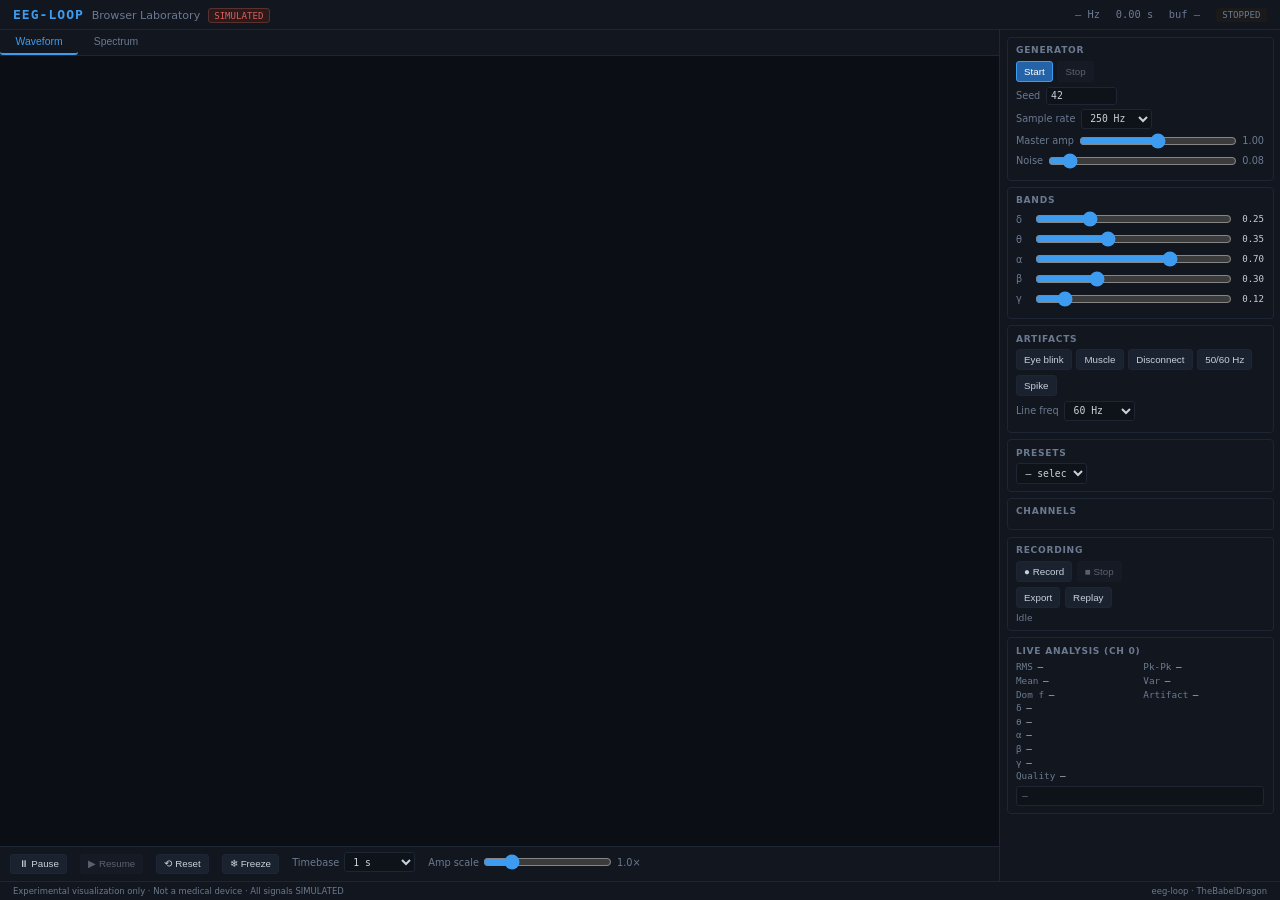
==== web/index.html @ 6e5c9f02 "feat(web): index.html application shell" ====
<!DOCTYPE html>
<html lang="en">
<head>
  <meta charset="UTF-8" />
  <meta name="viewport" content="width=device-width, initial-scale=1.0" />
  <title>eeg-loop · Browser EEG Laboratory</title>
  <meta name="description" content="Experimental browser EEG visualization. All signals are SIMULATED." />
  <link rel="stylesheet" href="css/lab.css" />
</head>
<body>
  <div id="app">
    <header class="top-bar">
      <div class="brand">
        <span class="logo">EEG-LOOP</span>
        <span class="subtitle">Browser Laboratory</span>
        <span class="badge sim">SIMULATED</span>
      </div>
      <div class="status-bar">
        <span id="sample-rate-display">— Hz</span>
        <span id="elapsed-display">0.00 s</span>
        <span id="buffer-display">buf —</span>
        <span id="gen-state" class="state stopped">STOPPED</span>
      </div>
    </header>

    <main class="workspace">
      <section class="scope-panel">
        <div class="view-tabs">
          <button class="tab active" data-view="waveform">Waveform</button>
          <button class="tab" data-view="spectrum">Spectrum</button>
        </div>
        <div id="waveform-view" class="view active">
          <canvas id="waveform-canvas"></canvas>
          <div id="channel-labels" class="channel-labels"></div>
        </div>
        <div id="spectrum-view" class="view">
          <canvas id="spectrum-canvas"></canvas>
          <div class="band-legend">
            <span class="band delta">δ 0.5–4</span>
            <span class="band theta">θ 4–8</span>
            <span class="band alpha">α 8–13</span>
            <span class="band beta">β 13–30</span>
            <span class="band gamma">γ 30–45</span>
          </div>
        </div>
        <div class="scope-controls">
          <button id="btn-pause">⏸ Pause</button>
          <button id="btn-resume" disabled>▶ Resume</button>
          <button id="btn-reset">⟲ Reset</button>
          <button id="btn-freeze">❄ Freeze</button>
          <label>Timebase
            <select id="timebase">
              <option value="0.5">0.5 s</option>
              <option value="1" selected>1 s</option>
              <option value="2">2 s</option>
              <option value="4">4 s</option>
              <option value="8">8 s</option>
            </select>
          </label>
          <label>Amp scale
            <input type="range" id="amp-scale" min="0.1" max="5" step="0.1" value="1" />
            <span id="amp-scale-val">1.0×</span>
          </label>
        </div>
      </section>

      <aside class="control-panel">
        <section class="panel-section">
          <h3>Generator</h3>
          <div class="btn-row">
            <button id="btn-start" class="primary">Start</button>
            <button id="btn-stop" disabled>Stop</button>
          </div>
          <label>Seed <input type="number" id="seed" value="42" min="0" step="1" /></label>
          <label>Sample rate
            <select id="sample-rate">
              <option value="128">128 Hz</option>
              <option value="250" selected>250 Hz</option>
              <option value="500">500 Hz</option>
            </select>
          </label>
          <label>Master amp
            <input type="range" id="master-amp" min="0" max="2" step="0.05" value="1" />
            <span id="master-amp-val">1.00</span>
          </label>
          <label>Noise
            <input type="range" id="noise" min="0" max="1" step="0.02" value="0.08" />
            <span id="noise-val">0.08</span>
          </label>
        </section>

        <section class="panel-section">
          <h3>Bands</h3>
          <div class="band-sliders">
            <label>δ <input type="range" id="band-delta" min="0" max="1" step="0.02" value="0.25" /><span>0.25</span></label>
            <label>θ <input type="range" id="band-theta" min="0" max="1" step="0.02" value="0.35" /><span>0.35</span></label>
            <label>α <input type="range" id="band-alpha" min="0" max="1" step="0.02" value="0.70" /><span>0.70</span></label>
            <label>β <input type="range" id="band-beta" min="0" max="1" step="0.02" value="0.30" /><span>0.30</span></label>
            <label>γ <input type="range" id="band-gamma" min="0" max="1" step="0.02" value="0.12" /><span>0.12</span></label>
          </div>
        </section>

        <section class="panel-section">
          <h3>Artifacts</h3>
          <div class="btn-row wrap">
            <button id="art-blink">Eye blink</button>
            <button id="art-muscle">Muscle</button>
            <button id="art-disconnect">Disconnect</button>
            <button id="art-line">50/60 Hz</button>
            <button id="art-spike">Spike</button>
          </div>
          <label>Line freq
            <select id="line-freq">
              <option value="50">50 Hz</option>
              <option value="60" selected>60 Hz</option>
            </select>
          </label>
        </section>

        <section class="panel-section">
          <h3>Presets</h3>
          <select id="preset">
            <option value="">— select —</option>
            <option value="clean-alpha">Clean alpha-dominant</option>
            <option value="mixed">Mixed background</option>
            <option value="slow-wave">Slow-wave dominant</option>
            <option value="hf-noise">High-frequency noise</option>
            <option value="blink">Eye-blink contamination</option>
            <option value="disconnect">Electrode disconnect</option>
            <option value="noisy">Noisy recording</option>
          </select>
        </section>

        <section class="panel-section">
          <h3>Channels</h3>
          <div id="channel-toggles" class="channel-toggles"></div>
        </section>

        <section class="panel-section">
          <h3>Recording</h3>
          <div class="btn-row">
            <button id="btn-rec-start">● Record</button>
            <button id="btn-rec-stop" disabled>■ Stop</button>
          </div>
          <div class="btn-row">
            <button id="btn-export">Export</button>
            <button id="btn-replay">Replay</button>
          </div>
          <div id="rec-status" class="muted">Idle</div>
        </section>

        <section class="panel-section analysis">
          <h3>Live Analysis <span class="muted">(ch 0)</span></h3>
          <div id="analysis-panel" class="analysis-grid">
            <div><span class="k">RMS</span><span id="a-rms">—</span></div>
            <div><span class="k">Pk-Pk</span><span id="a-pp">—</span></div>
            <div><span class="k">Mean</span><span id="a-mean">—</span></div>
            <div><span class="k">Var</span><span id="a-var">—</span></div>
            <div><span class="k">Dom f</span><span id="a-dom">—</span></div>
            <div><span class="k">Artifact</span><span id="a-art">—</span></div>
            <div class="full"><span class="k">δ</span><span id="a-delta">—</span></div>
            <div class="full"><span class="k">θ</span><span id="a-theta">—</span></div>
            <div class="full"><span class="k">α</span><span id="a-alpha">—</span></div>
            <div class="full"><span class="k">β</span><span id="a-beta">—</span></div>
            <div class="full"><span class="k">γ</span><span id="a-gamma">—</span></div>
            <div class="full quality"><span class="k">Quality</span><span id="a-qual">—</span></div>
          </div>
          <div id="inference-state" class="inference-state">—</div>
        </section>
      </aside>
    </main>

    <footer class="footer">
      <span>Experimental visualization only · Not a medical device · All signals SIMULATED</span>
      <span>eeg-loop · TheBabelDragon</span>
    </footer>
  </div>
  <script type="module" src="js/main.js"></script>
</body>
</html>
---- web/css/lab.css ----
:root {
  --bg:#0b0e14; --panel:#12161f; --border:#1e2533; --text:#c8d0dc; --muted:#6b7a90;
  --accent:#3d9cf0; --accent-dim:#2563a8; --danger:#e05c5c; --ok:#3ecf8e; --warn:#e0a84c;
  --font:"IBM Plex Mono",monospace; --sans:system-ui,sans-serif;
}
*{box-sizing:border-box;margin:0;padding:0}
html,body{height:100%;background:var(--bg);color:var(--text);font-family:var(--sans);font-size:13px;overflow:hidden}
#app{display:flex;flex-direction:column;height:100vh}
.top-bar{display:flex;align-items:center;justify-content:space-between;padding:.5rem 1rem;background:var(--panel);border-bottom:1px solid var(--border);flex-shrink:0}
.brand{display:flex;align-items:baseline;gap:.6rem}
.logo{font-family:var(--font);font-weight:700;letter-spacing:.08em;color:var(--accent)}
.subtitle{color:var(--muted);font-size:.85em}
.badge.sim{background:#2a1a1a;color:var(--danger);border:1px solid #5a3030;padding:.1rem .4rem;border-radius:3px;font-size:.7rem;font-family:var(--font)}
.status-bar{display:flex;gap:1.2rem;font-family:var(--font);font-size:.8rem;color:var(--muted)}
.state{padding:.15rem .5rem;border-radius:3px;font-size:.7rem}
.state.running{background:#0d2a1a;color:var(--ok)}
.state.stopped{background:#1a1a1a;color:var(--muted)}
.state.paused{background:#2a2410;color:var(--warn)}
.workspace{display:flex;flex:1;min-height:0;overflow:hidden}
.scope-panel{flex:1;display:flex;flex-direction:column;min-width:0;border-right:1px solid var(--border)}
.view-tabs{display:flex;background:var(--panel);border-bottom:1px solid var(--border)}
.tab{background:transparent;border:none;color:var(--muted);padding:.45rem 1.2rem;cursor:pointer;font-size:.8rem;border-bottom:2px solid transparent}
.tab.active{color:var(--accent);border-bottom-color:var(--accent)}
.view{display:none;flex:1;position:relative;min-height:0}
.view.active{display:block}
#waveform-canvas,#spectrum-canvas{width:100%;height:100%;display:block}
.channel-labels{position:absolute;top:8px;left:8px;display:flex;flex-direction:column;gap:2px;pointer-events:none;font-family:var(--font);font-size:.7rem}
.channel-labels span{padding:1px 6px;border-radius:2px;background:rgba(0,0,0,.45)}
.band-legend{position:absolute;bottom:8px;left:8px;display:flex;gap:.6rem;font-family:var(--font);font-size:.65rem;pointer-events:none}
.band{padding:1px 5px;border-radius:2px;background:rgba(0,0,0,.5)}
.band.delta{color:#6b8cae}.band.theta{color:#7a9e7a}.band.alpha{color:#c9a84c}.band.beta{color:#c07a5a}.band.gamma{color:#a070b0}
.scope-controls{display:flex;flex-wrap:wrap;align-items:center;gap:.6rem 1rem;padding:.4rem .8rem;background:var(--panel);border-top:1px solid var(--border);flex-shrink:0}
.scope-controls label{display:flex;align-items:center;gap:.35rem;color:var(--muted);font-size:.75rem}
.control-panel{width:280px;flex-shrink:0;overflow-y:auto;background:var(--panel);padding:.5rem;display:flex;flex-direction:column;gap:.5rem}
.panel-section{border:1px solid var(--border);border-radius:4px;padding:.55rem .65rem}
.panel-section h3{font-size:.7rem;text-transform:uppercase;letter-spacing:.08em;color:var(--muted);margin-bottom:.45rem}
.btn-row{display:flex;gap:.35rem;margin-bottom:.4rem}
.btn-row.wrap{flex-wrap:wrap}
button{background:#1a2230;border:1px solid var(--border);color:var(--text);padding:.3rem .55rem;border-radius:3px;cursor:pointer;font-size:.75rem}
button:hover:not(:disabled){background:#243044}
button:disabled{opacity:.4;cursor:not-allowed}
button.primary{background:var(--accent-dim);border-color:var(--accent);color:#fff}
button.recording{background:#3a1515;border-color:var(--danger);color:var(--danger)}
label{display:flex;align-items:center;gap:.4rem;margin-bottom:.3rem;font-size:.75rem;color:var(--muted)}
input[type=range]{flex:1;accent-color:var(--accent)}
input[type=number],select{background:#0e1219;border:1px solid var(--border);color:var(--text);padding:.2rem .35rem;border-radius:3px;font-family:var(--font);font-size:.75rem;width:5.5rem}
.band-sliders label{display:grid;grid-template-columns:1.2rem 1fr 2.2rem;align-items:center;gap:.3rem}
.band-sliders span{font-family:var(--font);font-size:.7rem;text-align:right;color:var(--text)}
.channel-toggles{display:flex;flex-direction:column;gap:.25rem}
.channel-toggles label{display:flex;align-items:center;gap:.4rem;margin:0}
.ch-dot{width:8px;height:8px;border-radius:50%}
.muted{color:var(--muted);font-size:.7rem}
.analysis-grid{display:grid;grid-template-columns:1fr 1fr;gap:.2rem .5rem;font-family:var(--font);font-size:.72rem}
.analysis-grid .full{grid-column:1/-1}
.analysis-grid .k{color:var(--muted);margin-right:.35rem}
.inference-state{margin-top:.4rem;padding:.3rem .4rem;border-radius:3px;font-family:var(--font);font-size:.7rem;background:#0e1219;border:1px solid var(--border);color:var(--muted)}
.inference-state.invalid{border-color:#5a3030;color:var(--danger);background:#1a1010}
.inference-state.valid{border-color:#1a3a2a;color:var(--ok)}
.footer{display:flex;justify-content:space-between;padding:.3rem 1rem;background:var(--panel);border-top:1px solid var(--border);font-size:.65rem;color:var(--muted);flex-shrink:0}
@media(max-width:800px){.workspace{flex-direction:column}.control-panel{width:100%;max-height:40vh}.scope-panel{border-right:none}}
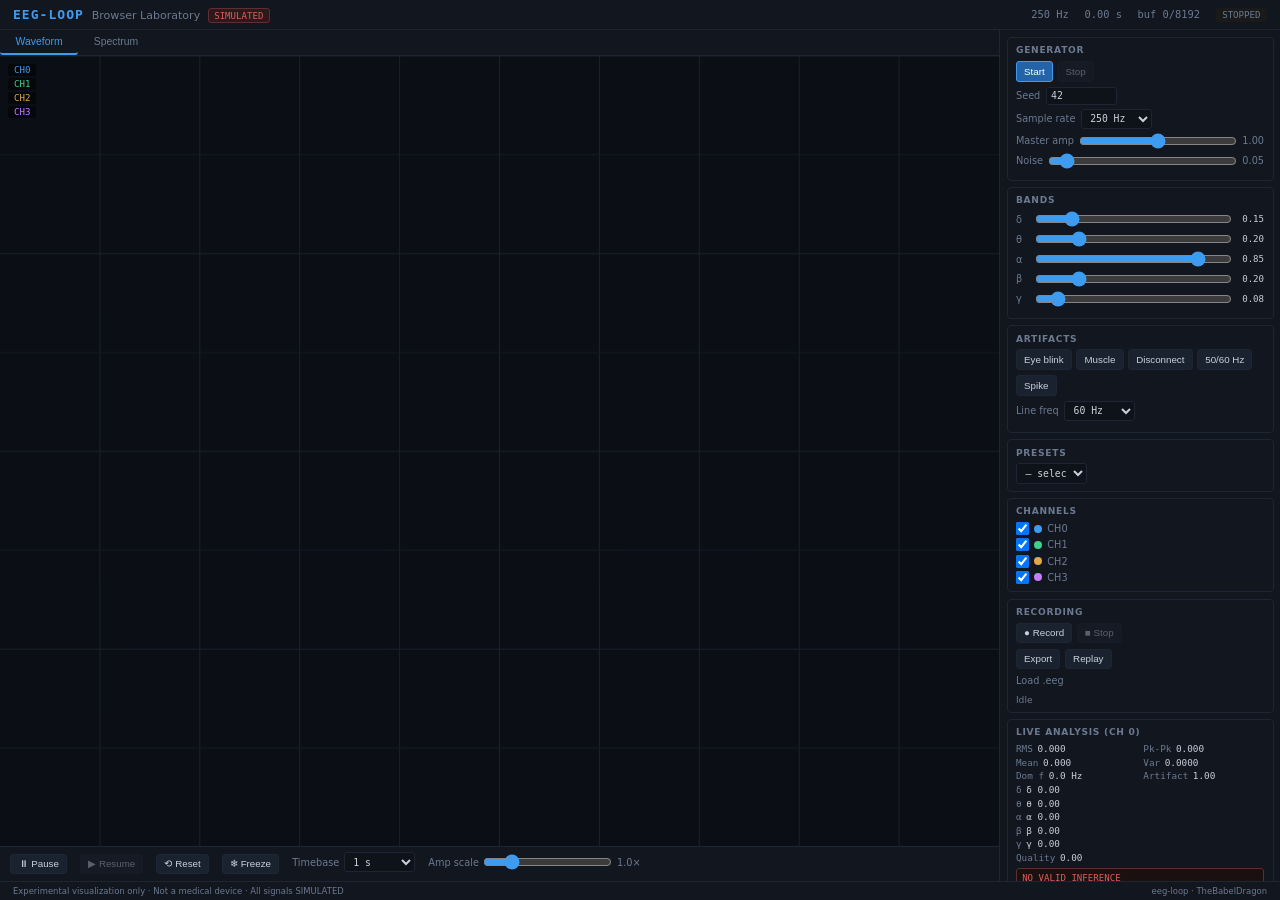
==== commit 75ee9dd4: "feat(web): Load .eeg session via EEGPacketSource UI" ====
--- a/web/index.html
+++ b/web/index.html
@@ -146,6 +146,11 @@
             <button id="btn-export">Export</button>
             <button id="btn-replay">Replay</button>
           </div>
+          <div class="btn-row">
+            <label class="file-btn">Load .eeg
+              <input type="file" id="session-file" accept=".eeg,.jsonl,.json,text/plain" hidden />
+            </label>
+          </div>
           <div id="rec-status" class="muted">Idle</div>
         </section>
 
